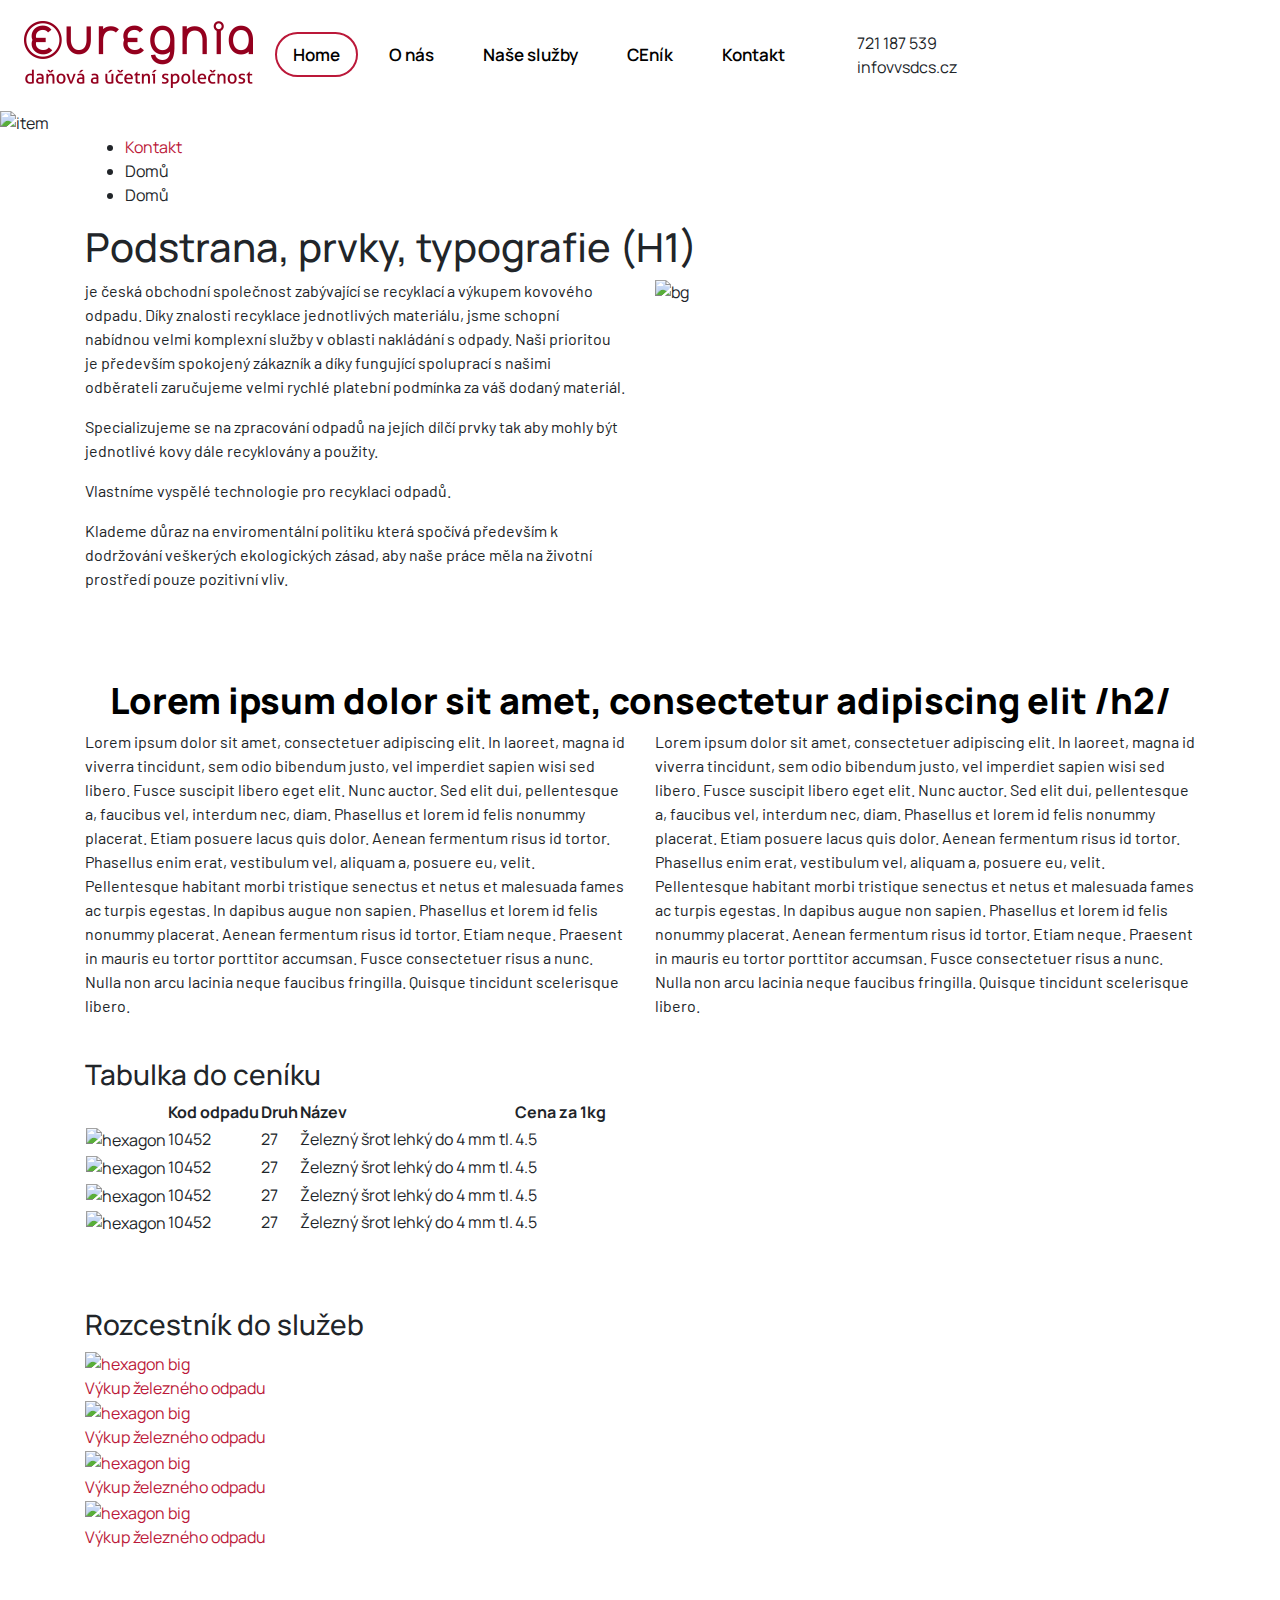
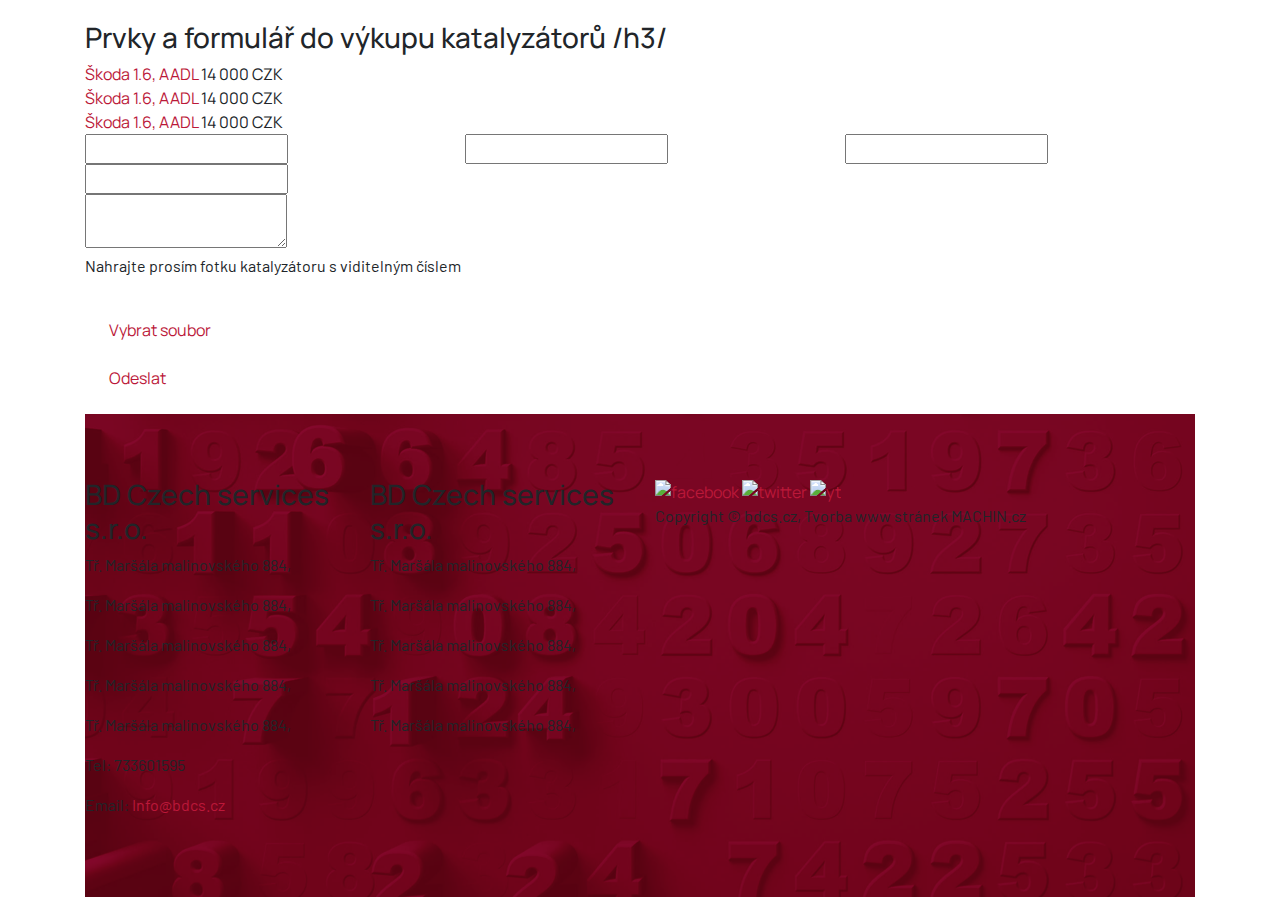
==== contact.html @ 98da50e6 "first commit" ====
<!DOCTYPE html>
<html lang="cs">

<head>
	<title>HARSA</title>
	<!-- Meta -->
	<meta charset="utf-8">
	<meta name="viewport" content="width=device-width, initial-scale=1">
	<meta name="Keywords" content="Tvorba www stránek, machin">
	<meta name="Description" content="Společnost zabývající se tvorbou webových stránek a aplikací">
	<meta name="Author" content="Machin.cz">
	<meta name="copyright" content="Machin.cz">
	<meta name="robots" content="index,follow">
	<meta name="googlebot" content="index,follow,snippet,archive">
	<meta name="category" content="Softwarové služby">
	<meta name="webmaster" content="All: machin@machin.cz">
	<!-- Style -->
	<link rel="stylesheet" href="https://maxcdn.bootstrapcdn.com/bootstrap/4.0.0/css/bootstrap.min.css" integrity="sha384-Gn5384xqQ1aoWXA+058RXPxPg6fy4IWvTNh0E263XmFcJlSAwiGgFAW/dAiS6JXm" crossorigin="anonymous">
	<link rel="stylesheet" type="text/css" href="style/style.css">
	<!-- Owl Carousel -->
	<link rel="stylesheet" type="text/css" href="owlcarousel/dist/assets/owl.carousel.css">
	<link rel="stylesheet" type="text/css" href="owlcarousel/dist/assets/owl.theme.default.min.css"> </head>

<body>
	<header>
		<nav class="navbar navbar-expand-xl navbar-light bg-light">
		  <a class="navbar-brand" href="#">
				<img src="icons/logo.svg" alt="logo">
			</a>
		  <button class="navbar-toggler first-button" type="button" data-toggle="collapse" data-target="#navbarNav" aria-controls="navbarNav" aria-expanded="false" aria-label="Toggle navigation">
		    <div class="animated-icon1"><span></span><span></span><span></span></div>
		  </button>
		  <div class="collapse navbar-collapse" id="navbarNav">
		    <ul class="navbar-nav">
		      <li class="nav-item active">
		        <a class="nav-link" href="#">Home</a>
		      </li>
		      <li class="nav-item">
		        <a class="nav-link" href="#">O nás</a>
		      </li>
		      <li class="nav-item">
		        <a class="nav-link" href="#">Naše služby</a>
		      </li>
					<li class="nav-item">
		        <a class="nav-link" href="#">CEník</a>
		      </li>
					<li class="nav-item">
		        <a class="nav-link" href="#">Kontakt</a>
		      </li>
		    </ul>
				<div class="header__right">
					<div class="header__right--item phone">
						721 187 539
					</div>
					<div class="header__right--item mail">
						infovvsdcs.cz
					</div>

				</div>
		  </div>
			</div>
		</nav>
	</header>
	<div class="sub-banner">
		<img src="images/sub.png" alt="item"/>
	</div>
	<div class="breadcrumb-c">
		<div class="container">
			<div class="breadcrumb-content">
				 <ul>
					<li>
						<a href="">Kontakt</a>
					</li>
					 <li>Domů</li>
					 <li>Domů</li>
					 
				 </ul>
			</div>
		</div>
	</div>
	<div class="page">
		<div class="container">
			<div class="row">
				<div class="col-12">
					<h1>Podstrana, prvky, typografie (H1)</h1>
				</div>
				<div class="col-lg-6">
						<p>
							je česká obchodní společnost zabývající se recyklací a výkupem kovového odpadu. Díky znalosti recyklace jednotlivých materiálu, jsme schopní nabídnou velmi komplexní služby v oblasti nakládání s odpady.
							Naši prioritou je především spokojený zákazník a díky fungující spoluprací s našimi odběrateli zaručujeme velmi rychlé platební podmínka za váš dodaný materiál.
						</p>
						<p>
						Specializujeme se na zpracování odpadů na jejích dílčí prvky tak aby mohly být jednotlivé kovy dále recyklovány a použity.
						</p>
						<p>
							Vlastníme vyspělé technologie pro recyklaci odpadů.
						</p>
						<p>
						Klademe důraz na enviromentální politiku která spočívá především k dodržování veškerých ekologických zásad, aby naše práce měla na životní prostředí pouze pozitivní vliv.</p>
				</div>
				<div class="col-lg-6">
					<img src="images/bg.png" alt="bg" />
				</div>
			</div>
			<br>
			<br>
			<br>
			<h2>
				Lorem ipsum dolor sit amet, consectetur adipiscing elit /h2/
			</h2>
			<div class="row">
				<div class="col-lg-6">
					<p>Lorem ipsum dolor sit amet, consectetuer adipiscing elit. In laoreet, magna id viverra tincidunt, sem odio bibendum justo, vel imperdiet sapien wisi sed libero. Fusce suscipit libero eget elit. Nunc auctor. Sed elit dui, pellentesque a, faucibus vel, interdum nec, diam. Phasellus et lorem id felis nonummy placerat. Etiam posuere lacus quis dolor. Aenean fermentum risus id tortor. Phasellus enim erat, vestibulum vel, aliquam a, posuere eu, velit. Pellentesque habitant morbi tristique senectus et netus et malesuada fames ac turpis egestas. In dapibus augue non sapien. Phasellus et lorem id felis nonummy placerat. Aenean fermentum risus id tortor. Etiam neque. Praesent in mauris eu tortor porttitor accumsan. Fusce consectetuer risus a nunc. Nulla non arcu lacinia neque faucibus fringilla. Quisque tincidunt scelerisque libero. </p>
				</div>
				<div class="col-lg-6">
					<p>Lorem ipsum dolor sit amet, consectetuer adipiscing elit. In laoreet, magna id viverra tincidunt, sem odio bibendum justo, vel imperdiet sapien wisi sed libero. Fusce suscipit libero eget elit. Nunc auctor. Sed elit dui, pellentesque a, faucibus vel, interdum nec, diam. Phasellus et lorem id felis nonummy placerat. Etiam posuere lacus quis dolor. Aenean fermentum risus id tortor. Phasellus enim erat, vestibulum vel, aliquam a, posuere eu, velit. Pellentesque habitant morbi tristique senectus et netus et malesuada fames ac turpis egestas. In dapibus augue non sapien. Phasellus et lorem id felis nonummy placerat. Aenean fermentum risus id tortor. Etiam neque. Praesent in mauris eu tortor porttitor accumsan. Fusce consectetuer risus a nunc. Nulla non arcu lacinia neque faucibus fringilla. Quisque tincidunt scelerisque libero. </p>
				</div>
			</div>
			<br>
			<h3>
				Tabulka do ceníku
			</h3>
			<div class="table-responsive">
				<table>
					<thead>
						<tr>
							<th></th>
							<th>Kod odpadu</th>
							<th>Druh</th>
							<th>Název</th>
							<th>Cena za 1kg</th>
						</tr>
					</thead>
					<tbody>
						<tr>
							<td class="mw-50">
								<img src="images/hexagon.png" alt="hexagon" />
							</td>
							<td>
								10452
							</td>
							<td>
								27
							</td>
							<td>
								Železný šrot lehký do 4 mm tl.
							</td>
							<td>
								4.5
							</td>
						</tr>
						<tr>
							<td class="mw-50">
								<img src="images/hexagon.png" alt="hexagon" />
							</td>
							<td>
								10452
							</td>
							<td>
								27
							</td>
							<td>
								Železný šrot lehký do 4 mm tl.
							</td>
							<td>
								4.5
							</td>
						</tr>
						<tr>
							<td class="mw-50">
								<img src="images/hexagon.png" alt="hexagon" />
							</td>
							<td>
								10452
							</td>
							<td>
								27
							</td>
							<td>
								Železný šrot lehký do 4 mm tl.
							</td>
							<td>
								4.5
							</td>
						</tr>
						<tr>
							<td class="mw-50">
								<img src="images/hexagon.png" alt="hexagon" />
							</td>
							<td>
								10452
							</td>
							<td>
								27
							</td>
							<td>
								Železný šrot lehký do 4 mm tl.
							</td>
							<td>
								4.5
							</td>
						</tr>
					</tbody>
				</table>
			</div>
			<br>
			<br>
			<br>
			<h3>Rozcestník do služeb</h3>
			<div class="service-grid">
				<a href="" class="service-item">
					<div class="service-item-image">
						<img src="images/hexagon-big.png" alt="hexagon big"/>
					</div>
					<div class="service-item-text">
						Výkup železného odpadu
					</div>
				</a>
				<a href="" class="service-item">
					<div class="service-item-image">
						<img src="images/hexagon-big.png" alt="hexagon big"/>
					</div>
					<div class="service-item-text">
						Výkup železného odpadu
					</div>
				</a>
				<a href="" class="service-item">
					<div class="service-item-image">
						<img src="images/hexagon-big.png" alt="hexagon big"/>
					</div>
					<div class="service-item-text">
						Výkup železného odpadu
					</div>
				</a>
				<a href="" class="service-item">
					<div class="service-item-image">
						<img src="images/hexagon-big.png" alt="hexagon big"/>
					</div>
					<div class="service-item-text">
						Výkup železného odpadu
					</div>
				</a>

			</div>
			<br>
			<br>
			<br>
			<h3>
				Prvky a formulář do výkupu katalyzátorů /h3/
			</h3>
			<div class="divide-wrap">
				<div class="divide-item">
					<a href="" class="btn-green" title="btn">Škoda 1.6, AADL</a>
					<span>14 000 CZK</span>
				</div>
				<div class="divide-item">
					<a href="" class="btn-green" title="btn">Škoda 1.6, AADL</a>
					<span>14 000 CZK</span>
				</div>
				<div class="divide-item">
					<a href="" class="btn-green" title="btn">Škoda 1.6, AADL</a>
					<span>14 000 CZK</span>
				</div>
			</div>
			<div class="contact-form">
				<div class="contact-form-in">
					<form>
						<div class="row">
							<div class="col-lg-4">
								<div class="input-form-div">
									<input type="text" name="name" class="input-form"/>
								</div>
								
							</div>
							<div class="col-lg-4">
								<div class="input-form-div">
									<input type="text" name="name" class="input-form"/>
								</div>
								
							</div>
							<div class="col-lg-4">
								<div class="input-form-div">
									<input type="text" name="name" class="input-form"/>
								</div>
							</div>
							<div class="col-12">
								<div class="input-form-div">
									<input type="text" name="name" class="input-form"/>
								</div>
							</div>
							<div class="col-12">
								<div class="input-form-div">
									<textarea class="input-form"></textarea>
								</div>
							</div>
							<div class="col-12">
								<p>Nahrajte prosím fotku katalyzátoru s viditelným číslem</p>
							</div>
							<div class="col-12">
								<div class="contact-form-bottom">

									<div class="m-4">
										<a href="" class="btn-black ">Vybrat soubor</a>
									</div>
									<div class="m-4">
										<a href="" class="btn-pretty-fill fit-none">Odeslat</a>
									</div>
									
								</div>
								
							</div>
						</form>
						
					</div>
				</div>
			</div>
		</div>
	</div>
	<footer>
		<div class="container">
			<div class="footer-content">
				<div class="row">
					<div class="col-lg-3">
						<div class="footer-section">
							<h3>BD Czech services s.r.o.</h3>
							<p>Tř. Maršála malinovského 884,</p>
							<p>Tř. Maršála malinovského 884,</p>
							<p>Tř. Maršála malinovského 884,</p>
							<p>Tř. Maršála malinovského 884,</p>
							<p>Tř. Maršála malinovského 884,</p>
							<div class="big-contact">
								<p>Tel: 733601595</p>
								<p>Email: <a href="">Info@bdcs.cz</a></p>
							</div>
						</div>
					</div>
					<div class="col-lg-3">
						<div class="footer-section">
							<h3>BD Czech services s.r.o.</h3>
							<p>Tř. Maršála malinovského 884,</p>
							<p>Tř. Maršála malinovského 884,</p>
							<p>Tř. Maršála malinovského 884,</p>
							<p>Tř. Maršála malinovského 884,</p>
							<p>Tř. Maršála malinovského 884,</p>
						</div>
					</div>
					<div class="col-lg-6">
						<div class="r-map">
							<div class="social-wrap">
								<a href="" title="facebook">
									<img src="icons/fb.svg" alt="facebook">
								</a>
								<a href="" title="twitter">
									<img src="icons/twitter.svg" alt="twitter">
								</a>
								<a href="" title="facebook">
									<img src="icons/yt.svg" alt="yt">
								</a>
							</div>
							<p>Copyright © bdcs.cz, Tvorba www stránek MACHIN.cz</p>
						</div>
					</div>
				</div>
			</div>
		</div>
	</footer>

</body>
<script src="https://code.jquery.com/jquery-3.2.1.slim.min.js" integrity="sha384-KJ3o2DKtIkvYIK3UENzmM7KCkRr/rE9/Qpg6aAZGJwFDMVNA/GpGFF93hXpG5KkN" crossorigin="anonymous"></script>
<script src="https://cdnjs.cloudflare.com/ajax/libs/popper.js/1.12.9/umd/popper.min.js" integrity="sha384-ApNbgh9B+Y1QKtv3Rn7W3mgPxhU9K/ScQsAP7hUibX39j7fakFPskvXusvfa0b4Q" crossorigin="anonymous"></script>
<script src="https://maxcdn.bootstrapcdn.com/bootstrap/4.0.0/js/bootstrap.min.js" integrity="sha384-JZR6Spejh4U02d8jOt6vLEHfe/JQGiRRSQQxSfFWpi1MquVdAyjUar5+76PVCmYl" crossorigin="anonymous"></script>
<script type="text/javascript" src="owlcarousel/dist/owl.carousel.js"></script>
<script src="js/script.js" type="text/javascript">

</script>
</html>
---- style/style.css ----
/*

	Date: 25.12.2020
	Author: Jakub Štellner

*/

/* Import */
@import url('https://fonts.googleapis.com/css2?family=Manrope:wght@200;300;400;500;600;700;800&display=swap');
@import url('https://fonts.googleapis.com/css2?family=Barlow:ital,wght@0,100;0,200;0,300;0,400;0,500;0,600;0,700;0,800;0,900;1,100;1,200;1,300;1,400;1,500;1,600;1,700;1,800;1,900&display=swap');
:root {
	--defaultColor: #bb1839;
}

/* GLOBAL */
body {
	font-family: 'Manrope', sans-serif;
	counter-reset: section;
}
p {
	font-family: 'Barlow', sans-serif;
}
/* HEADER */
@media (min-width: 1300px) {
	.container {
	    max-width: 1200px;
	}
}
@media (min-width: 1400px) {
	.container {
	    max-width: 1300px;
	}
}
@media (min-width: 1700px) {
	.container {
	    max-width: 1400px;
	}
}
img {
	max-width: 100%;
}
a, a:hover {
	color: var(--defaultColor);
}
.animated-icon1 {
	width: 30px;
	height: 20px;
	position: relative;
	margin: 0px;
	-webkit-transform: rotate(0deg);
	-moz-transform: rotate(0deg);
	-o-transform: rotate(0deg);
	transform: rotate(0deg);
	-webkit-transition: .5s ease-in-out;
	-moz-transition: .5s ease-in-out;
	-o-transition: .5s ease-in-out;
	transition: .5s ease-in-out;
	cursor: pointer;
}

.animated-icon1 span {
	display: block;
	position: absolute;
	height: 3px;
	width: 100%;
	border-radius: 9px;
	opacity: 1;
	left: 0;
	-webkit-transform: rotate(0deg);
	-moz-transform: rotate(0deg);
	-o-transform: rotate(0deg);
	transform: rotate(0deg);
	-webkit-transition: .25s ease-in-out;
	-moz-transition: .25s ease-in-out;
	-o-transition: .25s ease-in-out;
	transition: .25s ease-in-out;
}

.animated-icon1 span {
	background: #232323;
}
.navbar-toggler {
	border: none;
	outline: none!important;
}


.animated-icon1 span:nth-child(1) {
	top: 0px;
}

.animated-icon1 span:nth-child(2) {
	top: 10px;
}

.animated-icon1 span:nth-child(3) {
	top: 20px;
}

.animated-icon1.open span:nth-child(1) {
	top: 11px;
	-webkit-transform: rotate(135deg);
	-moz-transform: rotate(135deg);
	-o-transform: rotate(135deg);
	transform: rotate(135deg);
}

.animated-icon1.open span:nth-child(2) {
	opacity: 0;
	left: -60px;
}

.animated-icon1.open span:nth-child(3) {
	top: 11px;
	-webkit-transform: rotate(-135deg);
	-moz-transform: rotate(-135deg);
	-o-transform: rotate(-135deg);
	transform: rotate(-135deg);
}


header {
	padding: 1rem 1.5rem;
}
.bg-light {
	background: white!important;
	padding: 0;
}
header .nav-link {
	font-size: 17px;
	font-weight: 600;
	color: black!important;
	border: 2px solid white;
	border-radius: 50px;
	padding: 0.5rem 1rem!important;
}
header .nav-item.active .nav-link, header .nav-link:hover  {
	border-color: var(--defaultColor);
}
header .nav-item {
	padding: 0.4rem;
}
.header__right {
	margin-left: 3rem;
}
.language-picker {
	display: flex;
	flex-wrap: wrap;
	list-style: none;
	padding: 0;
	margin: 0;
}
.language-picker li a {
	color: black;
	font-size: 14px;
	width: 35px;
	height: 35px;
	display: flex;
	justify-content: center;
	align-items: center;
	border-radius: 50px;
	font-weight: bold;
	border: 2px solid #cccccc;
	margin: 5px;
}

.language-picker li.active a {
	color: var(--defaultColor);
	border-color: var(--defaultColor);
}
.language-picker li a:hover {
	color: var(--defaultColor);
	border-color: var(--defaultColor);
	text-decoration: none;
}

/* SERVICES */

.hp-banner {
	padding-bottom: 1rem;
}
.services {
	padding: 4rem 0;
}
h2 {
	text-align: center;
	color: black;
	font-weight: 900;
	font-size: 36px;
}
.services-grid {
	padding-top: 3.5rem;
	margin: 0 auto;
    display: grid;
    grid-template-columns: repeat(auto-fill, minmax(275px, 2fr));
    grid-auto-rows: auto;
    column-gap: 2rem;
    row-gap: 4rem;
}

.services-item {
	background: #f6f7f9;
	display: block;
	padding: 2rem 2.5rem;

}
.services-item-heading {
	padding: 1.5rem 0;
	color: black;
	font-weight: bold;
	font-size: 24px;
}
.services-item-content {
	background-image: url(../icons/long-arrow.svg);
	background-repeat: no-repeat;
	background-position: bottom right;
	padding-bottom: 2.5rem;
}
.services-item-text p {
	color: #979797;
	font-size: 17px;
}
.services-item:hover {
	text-decoration: none;
}

/* Pilars */

.pilars {
	padding: 2rem 0;
}
.pilars-row {
	display: flex;
	padding-top: 3.5rem;
}
.pilars-left {
	padding: 3rem 3rem;
	background: #f6f7f9;
	width: 100%;

}
.pilars-right {
	display: flex;
	background: url(../images/pilars.png) center;
	background-repeat: no-repeat;
	background-size: cover;
	width: 100%;
	min-height: 300px;
	
}

.pilars-left ul {
	max-width: 400px;
	padding: 0;
	margin: 0;
	list-style: none;
	
}

.pilars-left ul li {
	padding-left: 80px;
	position: relative;
	padding-bottom: 2rem;
}


.pilars-left ul li::after {
	counter-increment: section;
	content: counter(section);
	width: 50px;
	height: 50px;
	background: var(--defaultColor);
	color: white;
	font-weight: bold;
	font-size: 22px;
	display: flex;
	justify-content: center;
	align-items: center;
	border-radius: 50px;
	position: absolute;
	left: 0;
	top: 0;
}
.pilars-left ul li::before {
	content: "";

}
.pilars h3 {
	font-size: 26px;
}

@media (min-width: 991px) { 
	.pilars-left, .pilars-right {
		width: 50%;
	}
	.pilars ul {
		margin-left: auto;
	}
}

@media (max-width: 991px) { 
	.pilars-row {
		flex-direction: column;
	}
}
.clients {
	padding: 4rem 0;
}
.clients-item {
	max-width: 305px;
	width: 100%;
	min-height: 290px;
	background: white;
	display: flex;
	justify-content: center;
	align-items: center;
	-webkit-box-shadow: 0px 0px 17px 4px rgba(0,0,0,0.04);
	-moz-box-shadow: 0px 0px 17px 4px rgba(0,0,0,0.04);
	box-shadow: 0px 0px 17px 4px rgba(0,0,0,0.04);
	margin: 1rem;
}
.clients-row {
	padding: 3rem 0;
	display: flex;
	justify-content: center;
	align-items: center;
	flex-wrap: wrap;
}
.clients-item img {
	filter: grayscale(1);
}
.news {
	padding: 5rem 0;
	background: #f6f7f9;
}
.news-content {
	padding: 3rem 0;
	display: flex;
}
.news-item-heading {
	font-size: 22px;
	padding-top: 1.5rem;
	padding-bottom: 1rem;
	font-weight: bold;
	color: black;
	display: block;
}
.news-item-text p {
	color: #979797;
	font-size: 16px;
}
.news-item-text p::after {
	content: url(../icons/small-arrow.svg);
	margin-left: 3px;
}
.news-item-date {
	font-size: 12px;
	color: black;
	font-weight: bold;
	padding-left: 25px;
	background: url(../icons/date.svg);
	background-repeat: no-repeat;

}
.news-ar {
	width: 45px;
	height: 45px;
	border-radius: 50px;
}
.news-content-left {
	width: 70%;
}
.news-content-right {
	width: 30%;
	display: flex;
	align-items: center;
	justify-content: center;
}
.news-ar {
	width: 45px;
	height: 45px;
	background: var(--defaultColor);
	display: flex;
	justify-content: center;
	align-items: center;
	margin: 5px;
}
.news-ar.left {
	background: #f4f4f4;
}
.reference {
	padding: 5rem 0;
}
.reference-card {
	display: flex;
	align-items: center;
	justify-content: center;
	-webkit-box-shadow: 0px 0px 30px 1px rgba(0,0,0,0.05);
	-moz-box-shadow: 0px 0px 30px 1px rgba(0,0,0,0.05);
	box-shadow: 0px 0px 30px 1px rgba(0,0,0,0.05);
	max-width: 142px;
	height: 142px;
	margin: 50px 0px;
	background: white;
	padding: 2rem;
}
.reference-card img {
	filter: grayscale(1)
}
.reference-card:hover img {
	filter: grayscale(0);
}
@media (max-width: 768px) { 
	.news-content {
		flex-direction: column;
	}
	.news-content-right {
		order: 1;
		padding-bottom: 2rem;
	}
	.news-content-left {
		order: 2;
	}
	.news-content-left,.news-content-right {
		width: 100%;
	}
	.news {
		padding: 2rem 0;
	}
	.news-content {
		padding: 1.5rem 0;
	}
} 

/* Footer */
.footer-content {
	background: url(../images/footer.png) #70041a;
	padding: 4rem 0;
}
.footer-copyright {
	background: white;
	padding: 2rem 0;
	text-align: center;
}
.footer-copyright p {
	margin: 0;
}
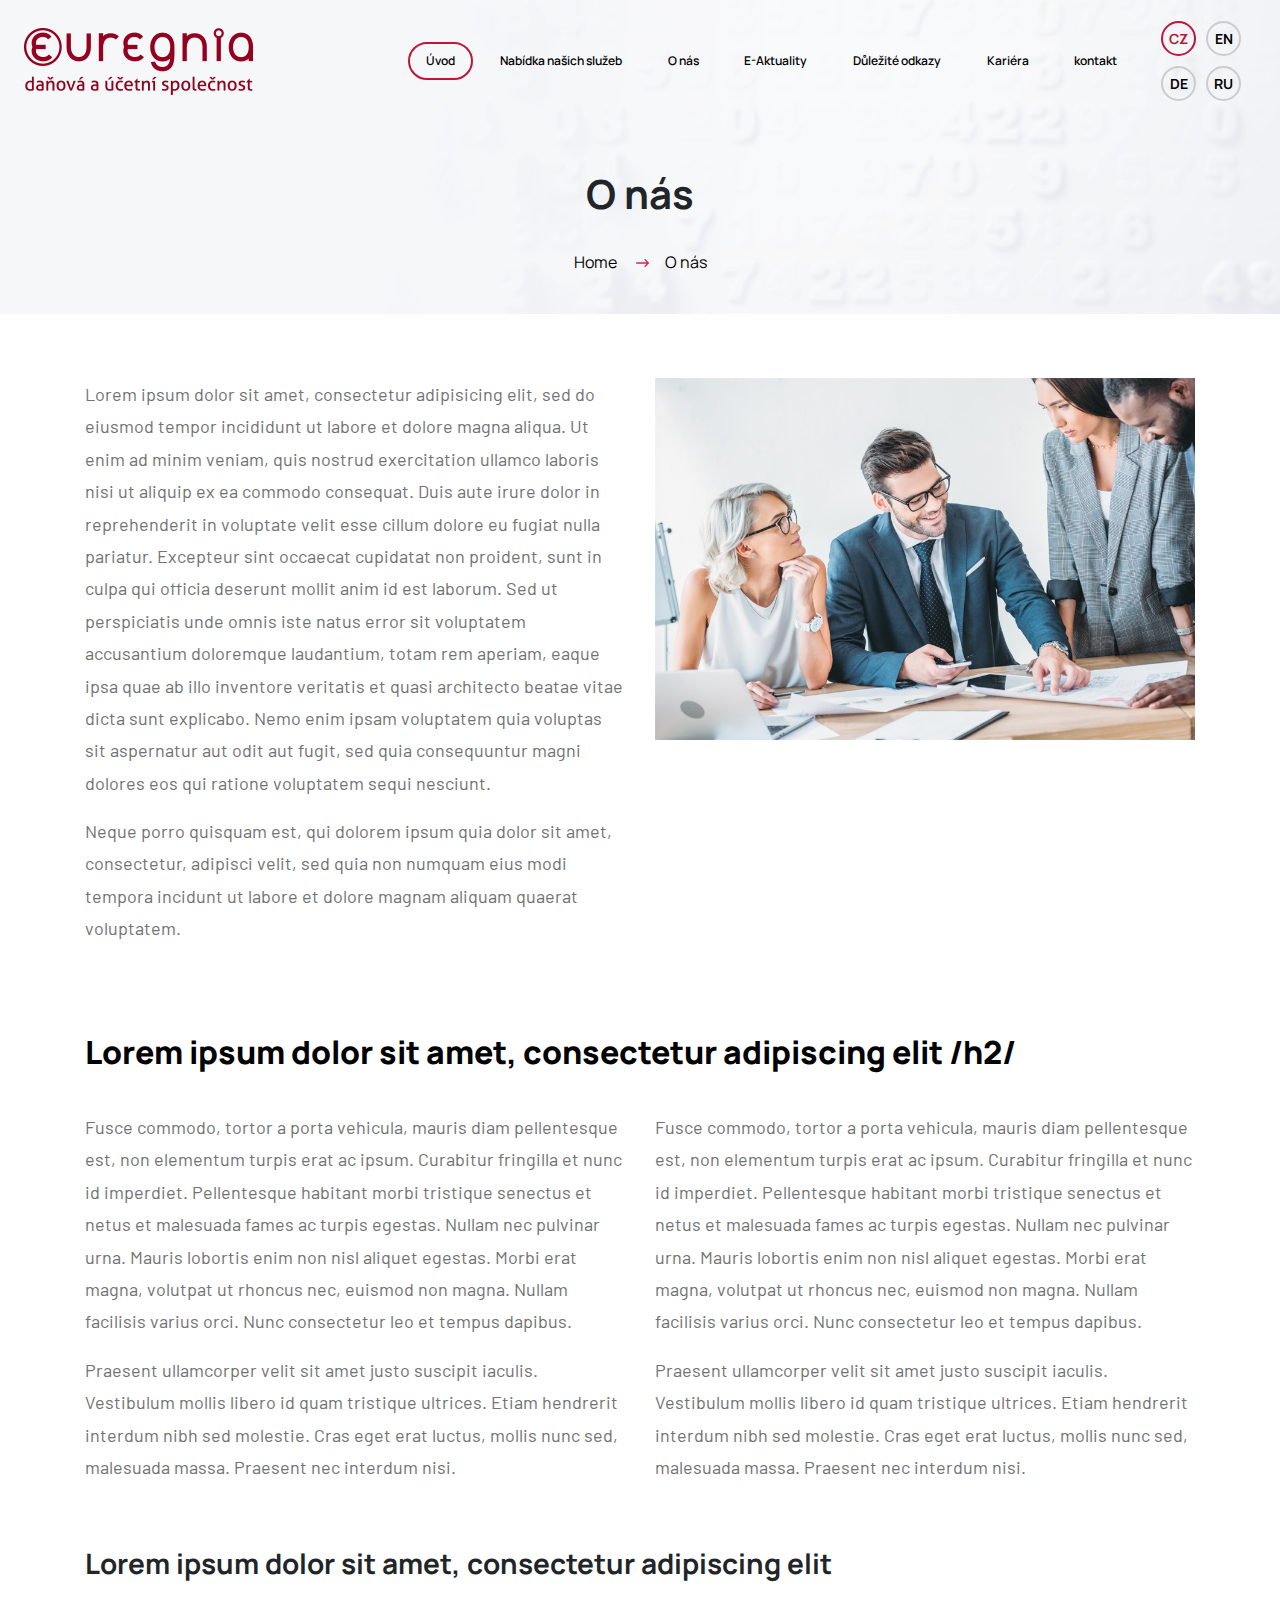
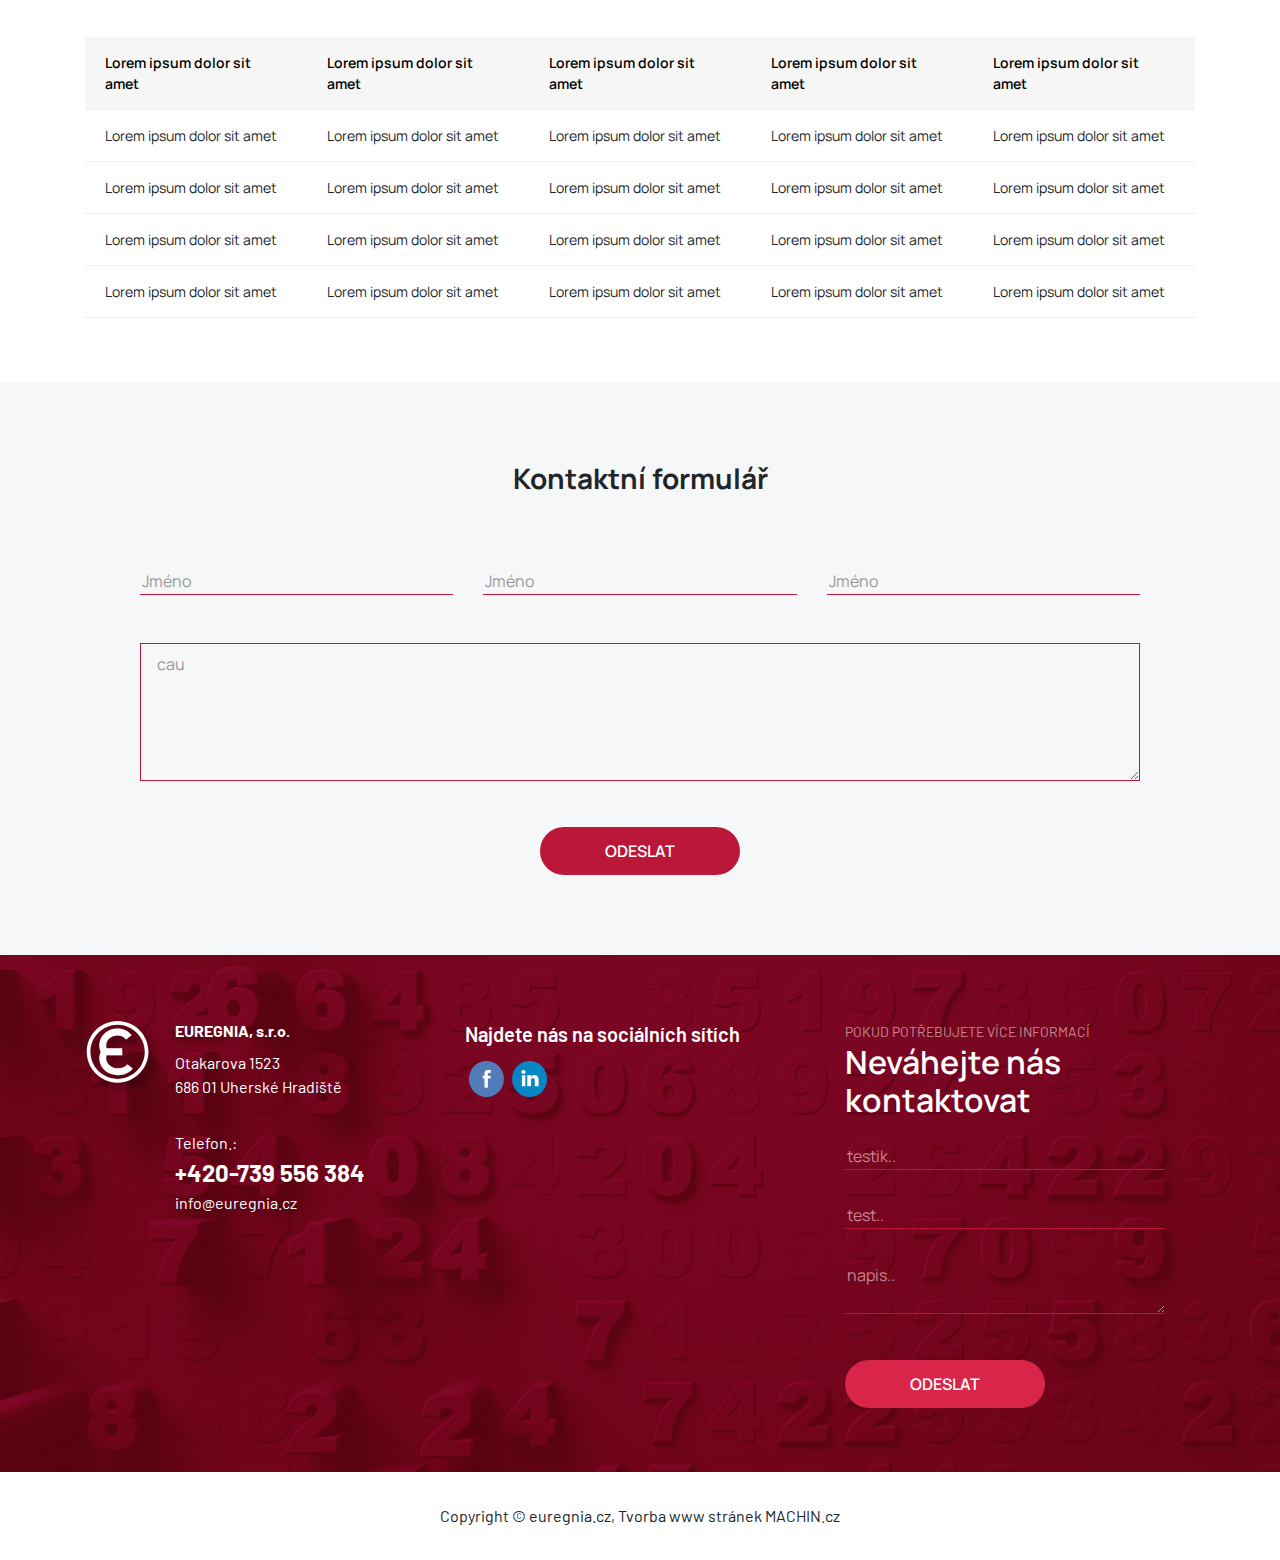
==== commit 4cb02cfc: "Feat/Contact" ====
--- a/contact.html
+++ b/contact.html
@@ -22,346 +22,257 @@
 	<link rel="stylesheet" type="text/css" href="owlcarousel/dist/assets/owl.theme.default.min.css"> </head>
 
 <body>
-	<header>
-		<nav class="navbar navbar-expand-xl navbar-light bg-light">
-		  <a class="navbar-brand" href="#">
-				<img src="icons/logo.svg" alt="logo">
-			</a>
-		  <button class="navbar-toggler first-button" type="button" data-toggle="collapse" data-target="#navbarNav" aria-controls="navbarNav" aria-expanded="false" aria-label="Toggle navigation">
-		    <div class="animated-icon1"><span></span><span></span><span></span></div>
-		  </button>
-		  <div class="collapse navbar-collapse" id="navbarNav">
-		    <ul class="navbar-nav">
-		      <li class="nav-item active">
-		        <a class="nav-link" href="#">Home</a>
-		      </li>
-		      <li class="nav-item">
-		        <a class="nav-link" href="#">O nás</a>
-		      </li>
-		      <li class="nav-item">
-		        <a class="nav-link" href="#">Naše služby</a>
-		      </li>
-					<li class="nav-item">
-		        <a class="nav-link" href="#">CEník</a>
-		      </li>
-					<li class="nav-item">
-		        <a class="nav-link" href="#">Kontakt</a>
-		      </li>
-		    </ul>
-				<div class="header__right">
-					<div class="header__right--item phone">
-						721 187 539
-					</div>
-					<div class="header__right--item mail">
-						infovvsdcs.cz
-					</div>
-
-				</div>
-		  </div>
-			</div>
-		</nav>
-	</header>
-	<div class="sub-banner">
-		<img src="images/sub.png" alt="item"/>
-	</div>
-	<div class="breadcrumb-c">
-		<div class="container">
-			<div class="breadcrumb-content">
-				 <ul>
-					<li>
-						<a href="">Kontakt</a>
-					</li>
-					 <li>Domů</li>
-					 <li>Domů</li>
-					 
-				 </ul>
+	<div class="sub-header">
+		<header>
+			<nav class="navbar navbar-expand-xl navbar-light bg-light">
+				  <a class="navbar-brand" href="#">
+					<img src="icons/logo.svg" alt="logo">
+				</a>
+				<button class="navbar-toggler first-button" type="button" data-toggle="collapse" data-target="#navbarNav" aria-controls="navbarNav" aria-expanded="false" aria-label="Toggle navigation">
+					<div class="animated-icon1"><span></span><span></span><span></span></div>
+				</button>
+				<div class="collapse navbar-collapse" id="navbarNav">
+					<ul class="navbar-nav ml-auto">
+						<li class="nav-item active">
+							<a class="nav-link" href="#">Úvod</a>
+						</li>
+						<li class="nav-item">
+							<a class="nav-link" href="#">Nabídka našich služeb</a>
+						</li>
+						<li class="nav-item">
+							<a class="nav-link" href="#">O nás</a>
+						</li>
+						<li class="nav-item">
+							<a class="nav-link" href="#">E-Aktuality</a>
+						</li>
+						<li class="nav-item">
+							<a class="nav-link" href="#">Důležité odkazy</a>
+						</li>
+						<li class="nav-item">
+							<a class="nav-link" href="#">Kariéra</a>
+						</li>
+						<li class="nav-item">
+							<a class="nav-link" href="#">kontakt</a>
+						</li>
+					</ul>
+					<div class="header__right">
+						<ul class="language-picker">
+							<li class="active">
+								<a href="">
+									CZ
+								</a>
+							</li>
+							<li>
+								<a href="">
+									EN
+								</a>
+							</li>
+							<li>
+								<a href="">
+									DE
+								</a>
+							</li>
+							<li>
+								<a href="">
+									RU
+								</a>
+							</li>
+						</ul>
+					</div>
+				</div>
+			</nav>
+		</header>
+		<div class="sub-text">
+			<div class="container">
+				<h1>O nás</h1>
+				<div class="bread">
+					<ul>
+						<li>
+							<a href="">
+								Home
+							</a>
+						</li>
+						<li>
+							O nás
+						</li>
+					</ul>
+				</div>
 			</div>
 		</div>
 	</div>
 	<div class="page">
 		<div class="container">
 			<div class="row">
-				<div class="col-12">
-					<h1>Podstrana, prvky, typografie (H1)</h1>
-				</div>
-				<div class="col-lg-6">
-						<p>
-							je česká obchodní společnost zabývající se recyklací a výkupem kovového odpadu. Díky znalosti recyklace jednotlivých materiálu, jsme schopní nabídnou velmi komplexní služby v oblasti nakládání s odpady.
-							Naši prioritou je především spokojený zákazník a díky fungující spoluprací s našimi odběrateli zaručujeme velmi rychlé platební podmínka za váš dodaný materiál.
+				<div class="col-lg-6">
+					<p>Lorem ipsum dolor sit amet, consectetur adipisicing elit, sed do eiusmod tempor incididunt ut labore et dolore magna aliqua. Ut enim ad minim veniam, quis nostrud exercitation ullamco laboris nisi ut aliquip ex ea commodo consequat. Duis aute irure dolor in reprehenderit in voluptate velit esse cillum dolore eu fugiat nulla pariatur. Excepteur sint occaecat cupidatat non proident, sunt in culpa qui officia deserunt mollit anim id est laborum. 
+						Sed ut perspiciatis unde omnis iste natus error sit voluptatem accusantium doloremque laudantium, totam rem aperiam, eaque ipsa quae ab illo inventore veritatis et quasi architecto beatae vitae dicta sunt explicabo. 
+						
+						Nemo enim ipsam voluptatem quia voluptas sit aspernatur aut odit aut fugit, sed quia consequuntur magni dolores eos qui ratione voluptatem sequi nesciunt. 
 						</p>
 						<p>
-						Specializujeme se na zpracování odpadů na jejích dílčí prvky tak aby mohly být jednotlivé kovy dále recyklovány a použity.
-						</p>
-						<p>
-							Vlastníme vyspělé technologie pro recyklaci odpadů.
-						</p>
-						<p>
-						Klademe důraz na enviromentální politiku která spočívá především k dodržování veškerých ekologických zásad, aby naše práce měla na životní prostředí pouze pozitivní vliv.</p>
-				</div>
-				<div class="col-lg-6">
-					<img src="images/bg.png" alt="bg" />
-				</div>
-			</div>
-			<br>
-			<br>
-			<br>
-			<h2>
-				Lorem ipsum dolor sit amet, consectetur adipiscing elit /h2/
-			</h2>
+						Neque porro quisquam est, qui dolorem ipsum quia dolor sit amet, consectetur, adipisci velit, sed quia non numquam eius modi tempora incidunt ut labore et dolore magnam aliquam quaerat voluptatem.</p>
+				</div>
+				<div class="col-lg-6">
+					<img src="images/pilars.png" alt="Pilars" />
+				</div>
+			</div>
+			<br>
+			<br>
+			<br>
+			<h2>Lorem ipsum dolor sit amet, consectetur adipiscing elit /h2/</h2>
+			<br>
 			<div class="row">
 				<div class="col-lg-6">
-					<p>Lorem ipsum dolor sit amet, consectetuer adipiscing elit. In laoreet, magna id viverra tincidunt, sem odio bibendum justo, vel imperdiet sapien wisi sed libero. Fusce suscipit libero eget elit. Nunc auctor. Sed elit dui, pellentesque a, faucibus vel, interdum nec, diam. Phasellus et lorem id felis nonummy placerat. Etiam posuere lacus quis dolor. Aenean fermentum risus id tortor. Phasellus enim erat, vestibulum vel, aliquam a, posuere eu, velit. Pellentesque habitant morbi tristique senectus et netus et malesuada fames ac turpis egestas. In dapibus augue non sapien. Phasellus et lorem id felis nonummy placerat. Aenean fermentum risus id tortor. Etiam neque. Praesent in mauris eu tortor porttitor accumsan. Fusce consectetuer risus a nunc. Nulla non arcu lacinia neque faucibus fringilla. Quisque tincidunt scelerisque libero. </p>
-				</div>
-				<div class="col-lg-6">
-					<p>Lorem ipsum dolor sit amet, consectetuer adipiscing elit. In laoreet, magna id viverra tincidunt, sem odio bibendum justo, vel imperdiet sapien wisi sed libero. Fusce suscipit libero eget elit. Nunc auctor. Sed elit dui, pellentesque a, faucibus vel, interdum nec, diam. Phasellus et lorem id felis nonummy placerat. Etiam posuere lacus quis dolor. Aenean fermentum risus id tortor. Phasellus enim erat, vestibulum vel, aliquam a, posuere eu, velit. Pellentesque habitant morbi tristique senectus et netus et malesuada fames ac turpis egestas. In dapibus augue non sapien. Phasellus et lorem id felis nonummy placerat. Aenean fermentum risus id tortor. Etiam neque. Praesent in mauris eu tortor porttitor accumsan. Fusce consectetuer risus a nunc. Nulla non arcu lacinia neque faucibus fringilla. Quisque tincidunt scelerisque libero. </p>
-				</div>
-			</div>
-			<br>
-			<h3>
-				Tabulka do ceníku
-			</h3>
-			<div class="table-responsive">
+					<p>Fusce commodo, tortor a porta vehicula, mauris diam pellentesque est, non elementum turpis erat ac ipsum. Curabitur fringilla et nunc id imperdiet. Pellentesque habitant morbi tristique senectus et netus et malesuada fames ac turpis egestas. Nullam nec pulvinar urna. Mauris lobortis enim non nisl aliquet egestas. Morbi erat magna, volutpat ut rhoncus nec, euismod non magna. Nullam facilisis varius orci. Nunc consectetur leo et tempus dapibus. 
+						</p><p>
+						Praesent ullamcorper velit sit amet justo suscipit iaculis. Vestibulum mollis libero id quam tristique ultrices. Etiam hendrerit interdum nibh sed molestie. Cras eget erat luctus, mollis nunc sed, malesuada massa. Praesent nec interdum nisi.</p>
+				</div>
+				<div class="col-lg-6">
+					<p>Fusce commodo, tortor a porta vehicula, mauris diam pellentesque est, non elementum turpis erat ac ipsum. Curabitur fringilla et nunc id imperdiet. Pellentesque habitant morbi tristique senectus et netus et malesuada fames ac turpis egestas. Nullam nec pulvinar urna. Mauris lobortis enim non nisl aliquet egestas. Morbi erat magna, volutpat ut rhoncus nec, euismod non magna. Nullam facilisis varius orci. Nunc consectetur leo et tempus dapibus. 
+					</p><p>
+					Praesent ullamcorper velit sit amet justo suscipit iaculis. Vestibulum mollis libero id quam tristique ultrices. Etiam hendrerit interdum nibh sed molestie. Cras eget erat luctus, mollis nunc sed, malesuada massa. Praesent nec interdum nisi.</p>
+				</div>
+			</div>
+			<br>
+			<br>
+			<h3>Lorem ipsum dolor sit amet, consectetur adipiscing elit</h3>
+			<br>
+			<br>
+			<div  class="table-responsive">
 				<table>
 					<thead>
 						<tr>
-							<th></th>
-							<th>Kod odpadu</th>
-							<th>Druh</th>
-							<th>Název</th>
-							<th>Cena za 1kg</th>
+							<td>Lorem ipsum dolor sit amet</td>
+							<td>Lorem ipsum dolor sit amet</td>
+							<td>Lorem ipsum dolor sit amet</td>
+							<td>Lorem ipsum dolor sit amet</td>
+							<td>Lorem ipsum dolor sit amet</td>
 						</tr>
 					</thead>
 					<tbody>
-						<tr>
-							<td class="mw-50">
-								<img src="images/hexagon.png" alt="hexagon" />
-							</td>
-							<td>
-								10452
-							</td>
-							<td>
-								27
-							</td>
-							<td>
-								Železný šrot lehký do 4 mm tl.
-							</td>
-							<td>
-								4.5
-							</td>
-						</tr>
-						<tr>
-							<td class="mw-50">
-								<img src="images/hexagon.png" alt="hexagon" />
-							</td>
-							<td>
-								10452
-							</td>
-							<td>
-								27
-							</td>
-							<td>
-								Železný šrot lehký do 4 mm tl.
-							</td>
-							<td>
-								4.5
-							</td>
-						</tr>
-						<tr>
-							<td class="mw-50">
-								<img src="images/hexagon.png" alt="hexagon" />
-							</td>
-							<td>
-								10452
-							</td>
-							<td>
-								27
-							</td>
-							<td>
-								Železný šrot lehký do 4 mm tl.
-							</td>
-							<td>
-								4.5
-							</td>
-						</tr>
-						<tr>
-							<td class="mw-50">
-								<img src="images/hexagon.png" alt="hexagon" />
-							</td>
-							<td>
-								10452
-							</td>
-							<td>
-								27
-							</td>
-							<td>
-								Železný šrot lehký do 4 mm tl.
-							</td>
-							<td>
-								4.5
-							</td>
-						</tr>
+							<tr>
+								<td>Lorem ipsum dolor sit amet</td>
+								<td>Lorem ipsum dolor sit amet</td>
+								<td>Lorem ipsum dolor sit amet</td>
+								<td>Lorem ipsum dolor sit amet</td>
+								<td>Lorem ipsum dolor sit amet</td>
+							</tr>
+							<tr>
+								<td>Lorem ipsum dolor sit amet</td>
+								<td>Lorem ipsum dolor sit amet</td>
+								<td>Lorem ipsum dolor sit amet</td>
+								<td>Lorem ipsum dolor sit amet</td>
+								<td>Lorem ipsum dolor sit amet</td>
+							</tr>
+							<tr>
+								<td>Lorem ipsum dolor sit amet</td>
+								<td>Lorem ipsum dolor sit amet</td>
+								<td>Lorem ipsum dolor sit amet</td>
+								<td>Lorem ipsum dolor sit amet</td>
+								<td>Lorem ipsum dolor sit amet</td>
+							</tr>
+							<tr>
+								<td>Lorem ipsum dolor sit amet</td>
+								<td>Lorem ipsum dolor sit amet</td>
+								<td>Lorem ipsum dolor sit amet</td>
+								<td>Lorem ipsum dolor sit amet</td>
+								<td>Lorem ipsum dolor sit amet</td>
+							</tr>
 					</tbody>
 				</table>
 			</div>
-			<br>
-			<br>
-			<br>
-			<h3>Rozcestník do služeb</h3>
-			<div class="service-grid">
-				<a href="" class="service-item">
-					<div class="service-item-image">
-						<img src="images/hexagon-big.png" alt="hexagon big"/>
-					</div>
-					<div class="service-item-text">
-						Výkup železného odpadu
-					</div>
-				</a>
-				<a href="" class="service-item">
-					<div class="service-item-image">
-						<img src="images/hexagon-big.png" alt="hexagon big"/>
-					</div>
-					<div class="service-item-text">
-						Výkup železného odpadu
-					</div>
-				</a>
-				<a href="" class="service-item">
-					<div class="service-item-image">
-						<img src="images/hexagon-big.png" alt="hexagon big"/>
-					</div>
-					<div class="service-item-text">
-						Výkup železného odpadu
-					</div>
-				</a>
-				<a href="" class="service-item">
-					<div class="service-item-image">
-						<img src="images/hexagon-big.png" alt="hexagon big"/>
-					</div>
-					<div class="service-item-text">
-						Výkup železného odpadu
-					</div>
-				</a>
-
-			</div>
-			<br>
-			<br>
-			<br>
-			<h3>
-				Prvky a formulář do výkupu katalyzátorů /h3/
-			</h3>
-			<div class="divide-wrap">
-				<div class="divide-item">
-					<a href="" class="btn-green" title="btn">Škoda 1.6, AADL</a>
-					<span>14 000 CZK</span>
-				</div>
-				<div class="divide-item">
-					<a href="" class="btn-green" title="btn">Škoda 1.6, AADL</a>
-					<span>14 000 CZK</span>
-				</div>
-				<div class="divide-item">
-					<a href="" class="btn-green" title="btn">Škoda 1.6, AADL</a>
-					<span>14 000 CZK</span>
-				</div>
-			</div>
-			<div class="contact-form">
-				<div class="contact-form-in">
-					<form>
-						<div class="row">
-							<div class="col-lg-4">
-								<div class="input-form-div">
-									<input type="text" name="name" class="input-form"/>
-								</div>
-								
-							</div>
-							<div class="col-lg-4">
-								<div class="input-form-div">
-									<input type="text" name="name" class="input-form"/>
-								</div>
-								
-							</div>
-							<div class="col-lg-4">
-								<div class="input-form-div">
-									<input type="text" name="name" class="input-form"/>
-								</div>
-							</div>
-							<div class="col-12">
-								<div class="input-form-div">
-									<input type="text" name="name" class="input-form"/>
-								</div>
-							</div>
-							<div class="col-12">
-								<div class="input-form-div">
-									<textarea class="input-form"></textarea>
-								</div>
-							</div>
-							<div class="col-12">
-								<p>Nahrajte prosím fotku katalyzátoru s viditelným číslem</p>
-							</div>
-							<div class="col-12">
-								<div class="contact-form-bottom">
-
-									<div class="m-4">
-										<a href="" class="btn-black ">Vybrat soubor</a>
-									</div>
-									<div class="m-4">
-										<a href="" class="btn-pretty-fill fit-none">Odeslat</a>
-									</div>
-									
-								</div>
-								
-							</div>
-						</form>
-						
-					</div>
-				</div>
+		</div>
+	</div>
+	<div class="grey-bg">
+		<div class="container">
+			<h3 class="font-weight-bold text-center">Kontaktní formulář</h3>
+			<div class="contact-form pt-4">
+				<form>
+					<div class="row">
+						<div class="col-lg-4">
+							<div class="form-input">
+								<input type="text" placeholder="Jméno"/>
+							</div>
+						</div>
+						<div class="col-lg-4">
+							<div class="form-input">
+								<input type="text"  placeholder="Jméno"/>
+							</div>
+						</div>
+						<div class="col-lg-4">
+							<div class="form-input">
+								<input type="text"  placeholder="Jméno"/>
+							</div>
+						</div>
+						<div class="col-lg-12">
+							<div class="form-input mt-3">
+								<textarea placeholder="cau" rows="5"></textarea>
+
+							</div>
+						</div>
+						<div class="col-12 pt-4">
+							<button class="red-btn dark m-auto">ODESLAT</button>
+						</div>
+					</div>
+				</form>
 			</div>
 		</div>
 	</div>
 	<footer>
-		<div class="container">
-			<div class="footer-content">
+		<div class="footer-content">
+			<div class="container">
 				<div class="row">
-					<div class="col-lg-3">
-						<div class="footer-section">
-							<h3>BD Czech services s.r.o.</h3>
-							<p>Tř. Maršála malinovského 884,</p>
-							<p>Tř. Maršála malinovského 884,</p>
-							<p>Tř. Maršála malinovského 884,</p>
-							<p>Tř. Maršála malinovského 884,</p>
-							<p>Tř. Maršála malinovského 884,</p>
-							<div class="big-contact">
-								<p>Tel: 733601595</p>
-								<p>Email: <a href="">Info@bdcs.cz</a></p>
-							</div>
-						</div>
-					</div>
-					<div class="col-lg-3">
-						<div class="footer-section">
-							<h3>BD Czech services s.r.o.</h3>
-							<p>Tř. Maršála malinovského 884,</p>
-							<p>Tř. Maršála malinovského 884,</p>
-							<p>Tř. Maršála malinovského 884,</p>
-							<p>Tř. Maršála malinovského 884,</p>
-							<p>Tř. Maršála malinovského 884,</p>
-						</div>
-					</div>
-					<div class="col-lg-6">
-						<div class="r-map">
-							<div class="social-wrap">
-								<a href="" title="facebook">
-									<img src="icons/fb.svg" alt="facebook">
-								</a>
-								<a href="" title="twitter">
-									<img src="icons/twitter.svg" alt="twitter">
-								</a>
-								<a href="" title="facebook">
-									<img src="icons/yt.svg" alt="yt">
-								</a>
-							</div>
-							<p>Copyright © bdcs.cz, Tvorba www stránek MACHIN.cz</p>
-						</div>
-					</div>
-				</div>
-			</div>
+					<div class="col-lg-4">
+						<div class="footer-text-section">
+							<p><b>EUREGNIA, s.r.o.</b></p>
+							<p>Otakarova 1523<br>
+								686 01 Uherské Hradiště</p>
+							<br>
+							<p>Telefon.:
+							<br>
+							<span class="phone">+420-739 556 384</span>
+							<br>
+							info@euregnia.cz</p>
+						</div>
+					</div>
+					<div class="col-lg-4 py-4 py-lg-0">
+						<p class="social-text">Najdete nás na sociálních sítích</p>
+						<div class="social-wrap">
+							<a href="" title="Facebook">
+								<img src="icons/fb.svg" alt="fb"/>
+							</a>
+							<a href="" title="Linked In">
+								<img src="icons/linked.svg" alt="Linked In"/>
+							</a>
+						</div>	
+					</div>
+					<div class="col-lg-4">
+						<div class="footer-form">
+							<div class="footer-form-heading">
+								<span>pokud potřebujete více informací</span>
+								<h3>Neváhejte nás kontaktovat</h3>
+							</div>
+							<form>
+								<div class="footer-form-input">
+									<input type="text" placeholder="testik.."/>
+								</div>
+								<div class="footer-form-input">
+									<input type="text" placeholder="test.."/>
+								</div>
+								<div class="footer-form-input">
+									<textarea placeholder="napis.."></textarea>
+								</div>
+								<div class="mt-4">
+									<button class="red-btn">ODESLAT</button>
+								</div>
+							</form>
+						</div>
+					</div>
+				</div>
+			</div>
+		</div>
+		<div class="footer-copyright">
+			<p>Copyright © euregnia.cz, Tvorba www stránek MACHIN.cz</p>
 		</div>
 	</footer>
 
--- a/style/style.css
+++ b/style/style.css
@@ -10,6 +10,7 @@
 @import url('https://fonts.googleapis.com/css2?family=Barlow:ital,wght@0,100;0,200;0,300;0,400;0,500;0,600;0,700;0,800;0,900;1,100;1,200;1,300;1,400;1,500;1,600;1,700;1,800;1,900&display=swap');
 :root {
 	--defaultColor: #bb1839;
+	--lightRed: #c98793;
 }
 
 /* GLOBAL */
@@ -130,7 +131,7 @@
 	font-size: 17px;
 	font-weight: 600;
 	color: black!important;
-	border: 2px solid white;
+	border: 2px solid rgba(0,0,0,0);
 	border-radius: 50px;
 	padding: 0.5rem 1rem!important;
 }
@@ -283,7 +284,16 @@
 }
 .pilars-left ul li::before {
 	content: "";
-
+	height: 80px;
+	width: 2px;
+	border: 1px dashed var(--lightRed);;
+	position: absolute;
+	left: 25px;
+	bottom: 12px;
+
+}
+.pilars-left ul li:last-child:before {
+	display: none;
 }
 .pilars h3 {
 	font-size: 26px;
@@ -410,6 +420,50 @@
 .reference-card:hover img {
 	filter: grayscale(0);
 }
+
+@media (max-width: 1500px) { 
+	.language-picker {
+		max-width: 100px;
+		width: 100%;
+	}
+	.header__right {
+		margin-left: 1rem;
+	}
+}
+
+@media (max-width: 1400px) { 
+
+	header .nav-link {
+		font-size: 14px;
+	}
+
+} 
+@media (max-width: 1300px) { 
+
+	header .nav-link {
+		font-size: 12px;
+	}
+	header .nav-item {
+		padding: 0.3rem;
+	}
+
+} 
+@media (max-width: 1200px) { 
+	.navbar-nav {
+		text-align: center;
+	}
+	.language-picker {
+		max-width: inherit;
+	}
+	.navbar-nav {
+		padding: 2rem 0;
+	}
+	.header .nav-link {
+		max-width: -moz-fit-content;
+		max-width: fit-content;
+	}
+}
+
 @media (max-width: 768px) { 
 	.news-content {
 		flex-direction: column;
@@ -431,6 +485,45 @@
 		padding: 1.5rem 0;
 	}
 } 
+
+@media (max-width: 400px) { 
+	.navbar-brand {
+		max-width: 150px;
+	}
+}
+
+.red-btn {
+	border-radius: 50px;
+	color: white;
+	font-size: 16px;
+	font-weight: 600;
+	background: #d92549;
+	display: block;
+	width: 100%;
+	max-width: 200px;
+	border: none;
+	padding:  0.75rem 2rem;
+	cursor: pointer;
+}
+.footer-form-input {
+	padding: 1rem 0;
+}
+.footer-form-input input, .footer-form-input textarea {
+	border: none;
+	background: none;
+	border-bottom: 1px solid var(--defaultColor);
+	outline: none;
+	color: white;
+	width: 100%;
+	max-width: 320px;
+}
+.footer-form-input input:focus, .footer-form-input textarea:focus {
+	border-color: white;
+}
+
+.footer-form-input input::placeholder, .footer-form-input textarea::placeholder {
+	color: var(--lightRed);
+}
 
 /* Footer */
 .footer-content {
@@ -444,4 +537,295 @@
 }
 .footer-copyright p {
 	margin: 0;
+}
+.footer-text-section {
+	padding-left: 90px;
+	background: url(../icons/euro.svg);
+	background-repeat: no-repeat;
+}
+.footer-text-section p {
+	color: white;
+}
+footer p {
+	margin-bottom: 0.5rem;
+}
+footer .phone {
+	font-size: 24px;
+	font-weight: bold;
+}
+.social-wrap {
+	display: flex;
+	flex-wrap: wrap;
+}
+.social-wrap a {
+	display: block;
+	margin: 4px;
+}
+.social-wrap a:hover {
+	text-decoration: none;
+	display: block;
+}
+.social-text {
+	color: white;
+	font-weight: 600;
+	font-size: 20px;
+}
+.footer-form-heading span {
+	color: var(--lightRed);
+	text-transform: uppercase;
+	font-size: 14px;
+	font-family: 'Barlow', sans-serif;
+}
+.footer-form-heading h3 {
+	color: white;
+	font-size: 32px;
+	font-weight: 600;
+}
+
+/* SUBPAGE */
+
+.sub-header header .bg-light {
+	background: none!important;
+}
+.sub-header {
+	background: url(../images/sub-background.png);
+	background-size: cover;
+	background-repeat: no-repeat;
+	background-position: center;
+	/*padding-top: 110px;*/
+	padding-bottom: 40px;
+}
+.sub-text {
+	display: flex;
+	justify-content: center;
+	text-align: center;
+}
+.sub-text h1 {
+	padding-top: 3rem;
+	font-weight: bold;
+}
+.bread {
+	padding-top: 1.5rem;
+}
+.bread ul {
+	padding: 0;
+	margin: 0;
+	display: flex;
+	list-style: none;
+	justify-content: center;
+}
+.bread ul li {
+	padding: 0 1.5rem;
+	color: black;
+	position: relative;
+}
+.bread ul li::after {
+	content: url(../icons/small-arrow.svg);
+	position: absolute;
+	left: -5px;
+	top: -1px;
+}
+.bread ul li, .bread ul li a {
+	color: black;
+}
+.bread ul li:first-child::after {
+	display: none;
+}
+.news-all {
+	padding: 5rem 0;
+}
+
+.news-grid {
+	margin: 0 auto;
+    display: grid;
+    grid-template-columns: repeat(auto-fill, minmax(320px, 2fr));
+    grid-auto-rows: auto;
+    column-gap: 2rem;
+    row-gap: 4rem;
+}
+.page-content {
+	padding: 5rem 0;
+}
+.page ul {
+	list-style: none;
+	padding: 0;
+	margin: 0;
+}
+.page ul li {
+	position: relative;
+	padding-left: 30px;
+	font-weight: 600;
+	
+}
+.page ul li::after {
+	content: url();
+	background: var(--defaultColor);
+	height: 3px;
+	width: 15px;
+	position: absolute;
+	top: 13px;
+	left: 0;
+}
+.page h2 {
+	text-align: left;
+	font-size: 32px;
+	padding-bottom: 1rem;
+	margin: 0;
+}
+
+.page p {
+	font-size: clamp(14px, 2vw, 18px);
+	color: #727272;
+	line-height: 1.8;
+}
+.big-e {
+	opacity: 0.64;
+}
+
+.grey-bg {
+	background: #f6f7f9;
+	padding: 4rem 0;
+}
+.page h3 {
+	font-weight: 700;
+}
+.files-wrap {
+	display: flex;
+	flex-wrap: wrap;
+	align-items: center;
+}
+.grey-bg h3 {
+	padding-bottom: 1.5rem;
+}
+.files .file-item {
+	background: url(../icons/file.svg);
+	background-repeat: no-repeat;
+	padding: 0 30px;
+	margin: 10px 0;
+	display: block;
+	font-weight: 500;
+}
+.certificates {
+	padding-top: 4rem;
+}
+.certificate-image {
+	width: 175px;
+	height: 175px;
+	border-radius: 50%;
+	border: 5px solid white;
+	margin-bottom: 2rem;
+	background: url(../images/c.png);
+	background-repeat: no-repeat;
+	background-size: cover;
+	background-position: center;
+}
+.certificate-text {
+	text-align: center;
+}
+.certificates-grid {
+	margin: 0 auto;
+    display: grid;
+    grid-template-columns: repeat(auto-fill, minmax(250px, 2fr));
+    grid-auto-rows: auto;
+    column-gap: 2rem;
+    row-gap: 4rem;
+}
+.certificate-item {
+	display: flex;
+	justify-content: center;
+	flex-direction: column;
+	align-items: center;
+	color: #727272;
+}
+.certificates-grid {
+	padding-top: 2rem;
+}
+.pages-content {
+	display: flex;
+	justify-content: center;
+	align-items: center;
+	padding: 3rem 0;
+}
+.pages-content ul {
+	list-style: none;
+	margin: 0;
+	padding: 0;
+	display: flex;
+}
+.pages-content ul li {
+	padding: 0.25rem;
+}
+.pages-content ul li a {
+	display: flex;
+	justify-content: center;
+	align-items: center;
+	width: 45px;
+	height: 45px;
+	color: black;
+	background: #f6f7f9;
+}
+.pages-content ul li.active a, .pages-content ul li a:hover {
+	background: var(--defaultColor);
+	color: white;
+	text-decoration: none;
+}
+.page {
+	padding: 4rem 0;
+}
+.page table {
+	width: 100%;
+}
+.page table tr {
+border-bottom: 1px solid #ececf2;
+}
+.page thead tr td {
+background: #f6f6f6;
+color: black;
+font-weight: 600;
+}
+.page table tr td {
+padding: 15px 20px;
+font-size: 14px;
+min-width: 150px;
+}
+.grey-bg {
+	background: #f6f7f9;
+	padding: 5rem 0;
+}
+.form-input {
+	text-align: center;
+	padding: 1rem 0;
+}
+.form-input input {
+	border: none;
+    border-bottom-color: currentcolor;
+    border-bottom-style: none;
+    border-bottom-width: medium;
+	background: none;
+	border-bottom: 1px solid var(--defaultColor);
+	outline: none;
+	color: black;
+	width: 100%;
+}
+.form-input input::placeholder, .form-input textarea::placeholder {
+	color: #979797;
+}
+.form-input textarea {
+	border: none;
+    border-bottom-color: currentcolor;
+    border-bottom-style: none;
+    border-bottom-width: medium;
+	background: none;
+	padding: 0.5rem 1rem;
+	border: 1px solid var(--defaultColor);
+	outline: none;
+	color: black;
+	width: 100%;
+}
+.contact-form {
+	max-width: 1000px;
+	margin: auto;
+}
+.red-btn.dark {
+	background: var(--defaultColor);
 }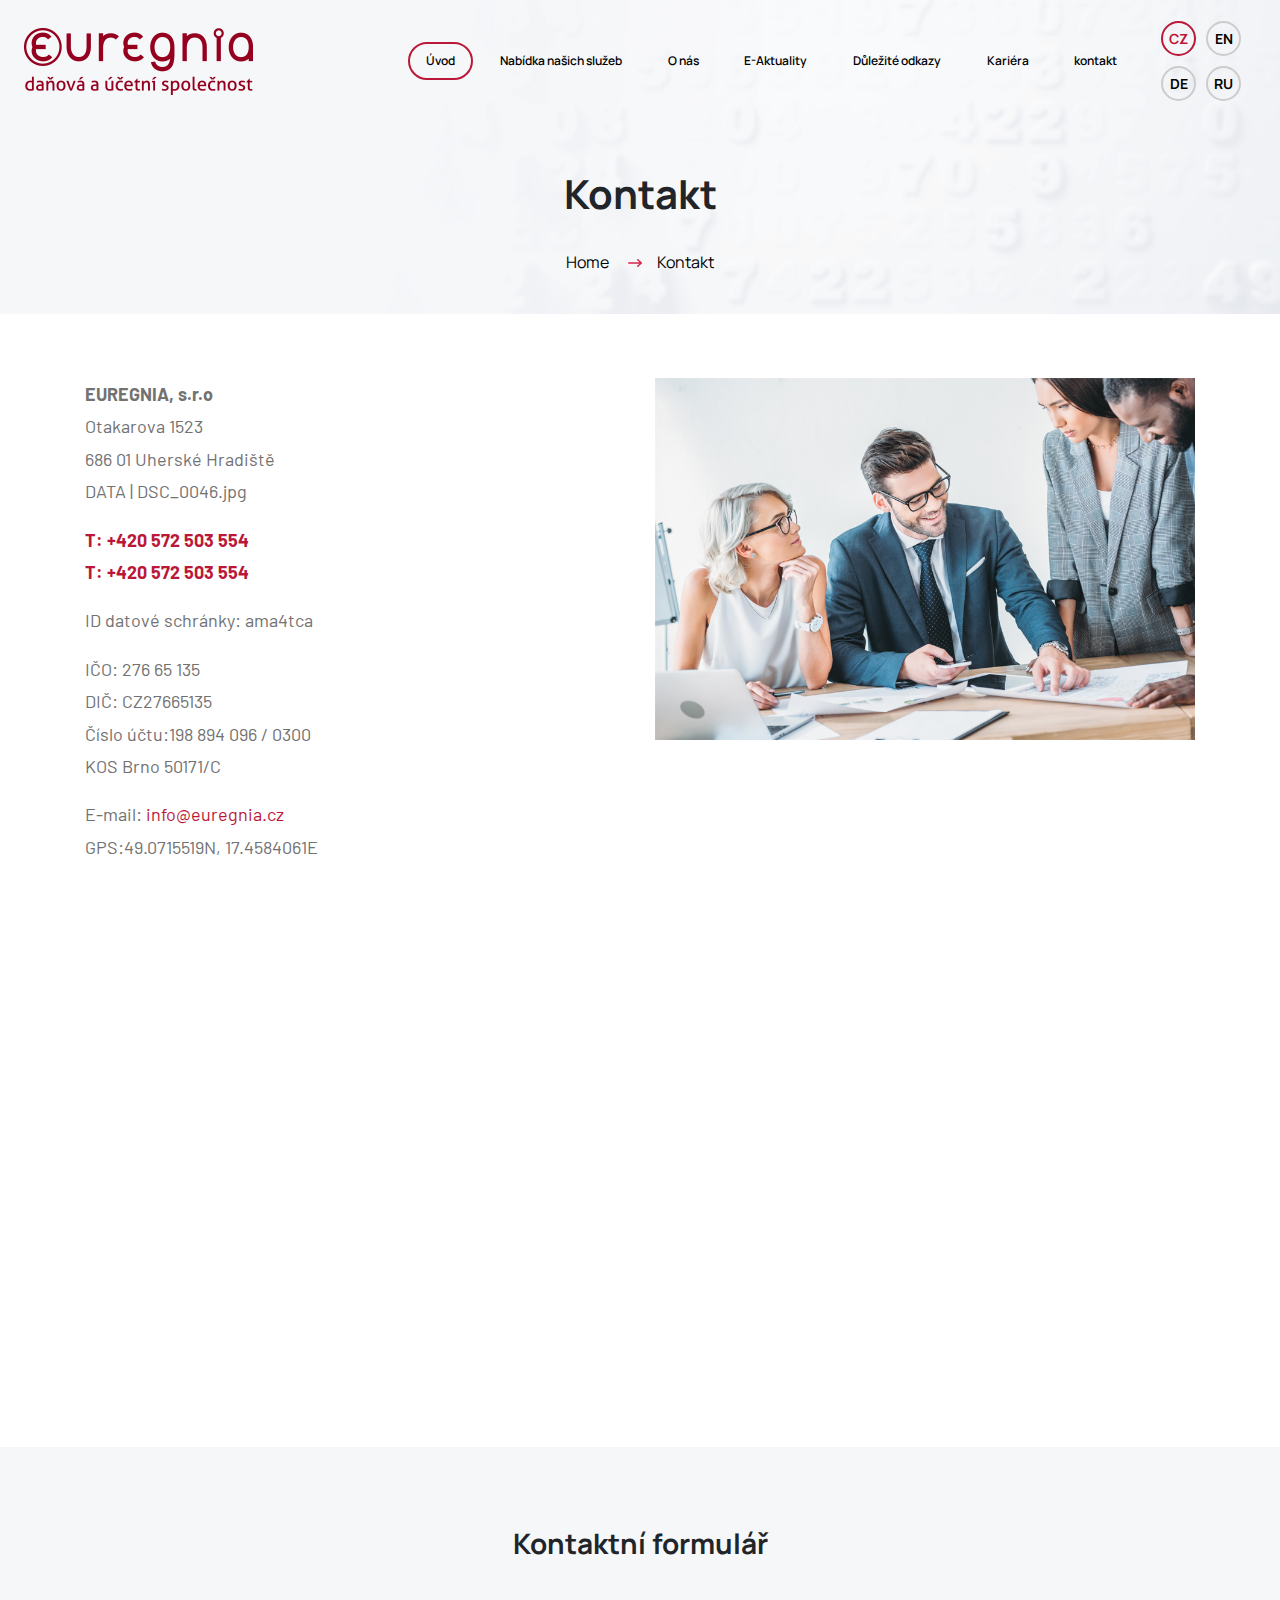
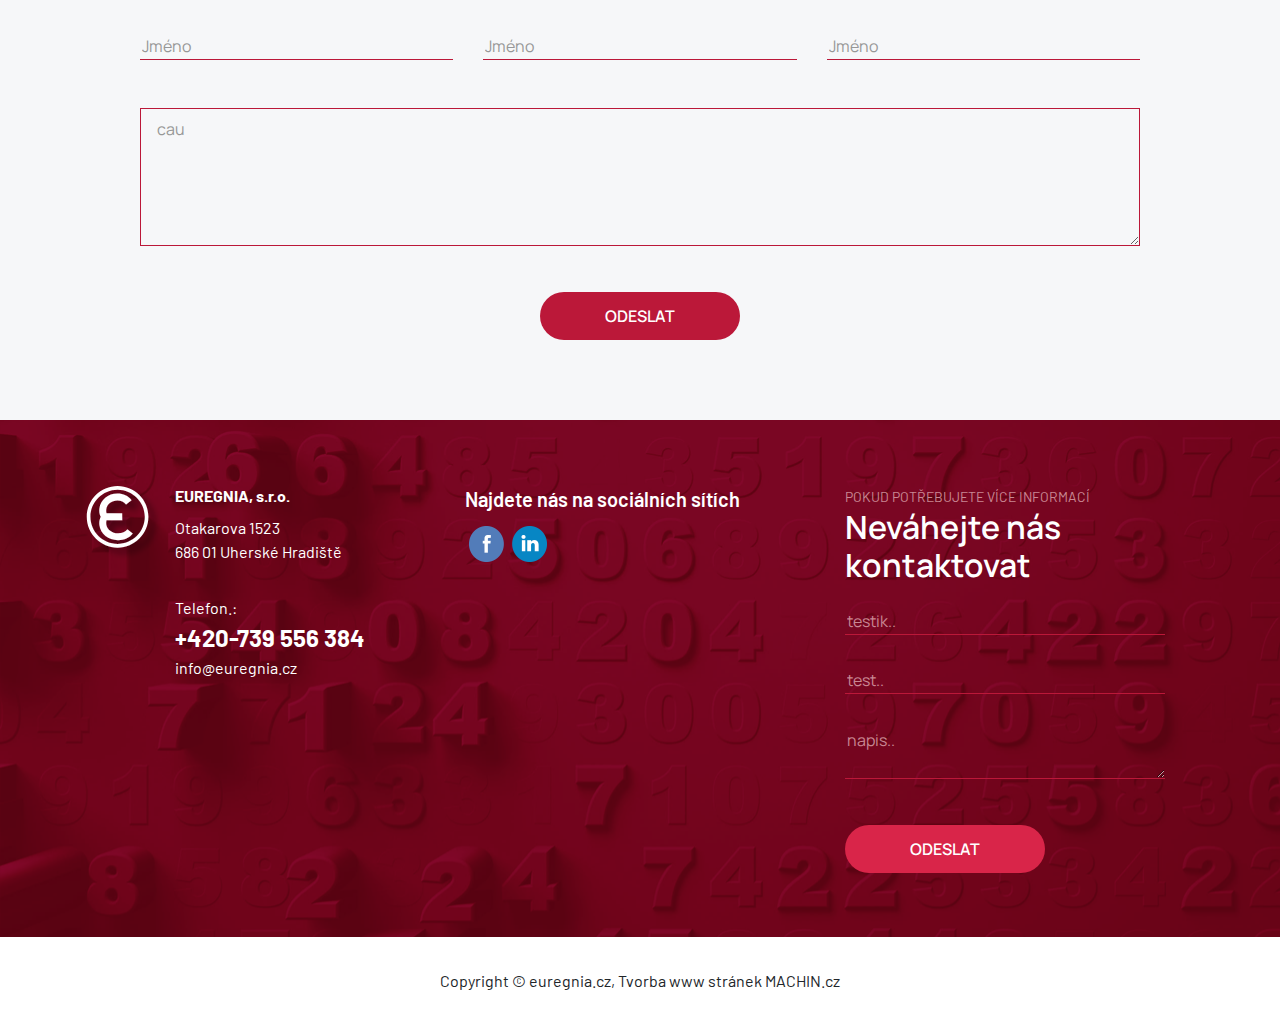
==== commit db252780: "Fix/Contact" ====
--- a/contact.html
+++ b/contact.html
@@ -84,7 +84,7 @@
 		</header>
 		<div class="sub-text">
 			<div class="container">
-				<h1>O nás</h1>
+				<h1>Kontakt</h1>
 				<div class="bread">
 					<ul>
 						<li>
@@ -93,7 +93,7 @@
 							</a>
 						</li>
 						<li>
-							O nás
+							Kontakt
 						</li>
 					</ul>
 				</div>
@@ -104,84 +104,47 @@
 		<div class="container">
 			<div class="row">
 				<div class="col-lg-6">
-					<p>Lorem ipsum dolor sit amet, consectetur adipisicing elit, sed do eiusmod tempor incididunt ut labore et dolore magna aliqua. Ut enim ad minim veniam, quis nostrud exercitation ullamco laboris nisi ut aliquip ex ea commodo consequat. Duis aute irure dolor in reprehenderit in voluptate velit esse cillum dolore eu fugiat nulla pariatur. Excepteur sint occaecat cupidatat non proident, sunt in culpa qui officia deserunt mollit anim id est laborum. 
-						Sed ut perspiciatis unde omnis iste natus error sit voluptatem accusantium doloremque laudantium, totam rem aperiam, eaque ipsa quae ab illo inventore veritatis et quasi architecto beatae vitae dicta sunt explicabo. 
-						
-						Nemo enim ipsam voluptatem quia voluptas sit aspernatur aut odit aut fugit, sed quia consequuntur magni dolores eos qui ratione voluptatem sequi nesciunt. 
-						</p>
-						<p>
-						Neque porro quisquam est, qui dolorem ipsum quia dolor sit amet, consectetur, adipisci velit, sed quia non numquam eius modi tempora incidunt ut labore et dolore magnam aliquam quaerat voluptatem.</p>
+					<p>
+						<b>EUREGNIA, s.r.o</b>
+						<br>
+						Otakarova 1523
+						<br>
+						686 01 Uherské Hradiště
+						<br>
+						DATA | DSC_0046.jpg
+					</p>
+					<p>
+						<a href=""><b>T: +420 572 503 554</b></a>
+						<br>
+						<a href=""><b>T: +420 572 503 554</b></a>
+					</p>
+					<p>
+						ID datové schránky: ama4tca
+					</p>
+					<p>
+						IČO: 276 65 135
+						<br>
+						DIČ: CZ27665135
+						<br>
+						Číslo účtu:198 894 096 / 0300
+						<br>
+						KOS Brno 50171/C
+					</p>
+					<p>
+						E-mail: <a href="">info@euregnia.cz</a>
+						<br>
+						GPS:49.0715519N, 17.4584061E
+					</p>
 				</div>
 				<div class="col-lg-6">
 					<img src="images/pilars.png" alt="Pilars" />
 				</div>
 			</div>
-			<br>
-			<br>
-			<br>
-			<h2>Lorem ipsum dolor sit amet, consectetur adipiscing elit /h2/</h2>
-			<br>
-			<div class="row">
-				<div class="col-lg-6">
-					<p>Fusce commodo, tortor a porta vehicula, mauris diam pellentesque est, non elementum turpis erat ac ipsum. Curabitur fringilla et nunc id imperdiet. Pellentesque habitant morbi tristique senectus et netus et malesuada fames ac turpis egestas. Nullam nec pulvinar urna. Mauris lobortis enim non nisl aliquet egestas. Morbi erat magna, volutpat ut rhoncus nec, euismod non magna. Nullam facilisis varius orci. Nunc consectetur leo et tempus dapibus. 
-						</p><p>
-						Praesent ullamcorper velit sit amet justo suscipit iaculis. Vestibulum mollis libero id quam tristique ultrices. Etiam hendrerit interdum nibh sed molestie. Cras eget erat luctus, mollis nunc sed, malesuada massa. Praesent nec interdum nisi.</p>
-				</div>
-				<div class="col-lg-6">
-					<p>Fusce commodo, tortor a porta vehicula, mauris diam pellentesque est, non elementum turpis erat ac ipsum. Curabitur fringilla et nunc id imperdiet. Pellentesque habitant morbi tristique senectus et netus et malesuada fames ac turpis egestas. Nullam nec pulvinar urna. Mauris lobortis enim non nisl aliquet egestas. Morbi erat magna, volutpat ut rhoncus nec, euismod non magna. Nullam facilisis varius orci. Nunc consectetur leo et tempus dapibus. 
-					</p><p>
-					Praesent ullamcorper velit sit amet justo suscipit iaculis. Vestibulum mollis libero id quam tristique ultrices. Etiam hendrerit interdum nibh sed molestie. Cras eget erat luctus, mollis nunc sed, malesuada massa. Praesent nec interdum nisi.</p>
-				</div>
-			</div>
-			<br>
-			<br>
-			<h3>Lorem ipsum dolor sit amet, consectetur adipiscing elit</h3>
-			<br>
-			<br>
-			<div  class="table-responsive">
-				<table>
-					<thead>
-						<tr>
-							<td>Lorem ipsum dolor sit amet</td>
-							<td>Lorem ipsum dolor sit amet</td>
-							<td>Lorem ipsum dolor sit amet</td>
-							<td>Lorem ipsum dolor sit amet</td>
-							<td>Lorem ipsum dolor sit amet</td>
-						</tr>
-					</thead>
-					<tbody>
-							<tr>
-								<td>Lorem ipsum dolor sit amet</td>
-								<td>Lorem ipsum dolor sit amet</td>
-								<td>Lorem ipsum dolor sit amet</td>
-								<td>Lorem ipsum dolor sit amet</td>
-								<td>Lorem ipsum dolor sit amet</td>
-							</tr>
-							<tr>
-								<td>Lorem ipsum dolor sit amet</td>
-								<td>Lorem ipsum dolor sit amet</td>
-								<td>Lorem ipsum dolor sit amet</td>
-								<td>Lorem ipsum dolor sit amet</td>
-								<td>Lorem ipsum dolor sit amet</td>
-							</tr>
-							<tr>
-								<td>Lorem ipsum dolor sit amet</td>
-								<td>Lorem ipsum dolor sit amet</td>
-								<td>Lorem ipsum dolor sit amet</td>
-								<td>Lorem ipsum dolor sit amet</td>
-								<td>Lorem ipsum dolor sit amet</td>
-							</tr>
-							<tr>
-								<td>Lorem ipsum dolor sit amet</td>
-								<td>Lorem ipsum dolor sit amet</td>
-								<td>Lorem ipsum dolor sit amet</td>
-								<td>Lorem ipsum dolor sit amet</td>
-								<td>Lorem ipsum dolor sit amet</td>
-							</tr>
-					</tbody>
-				</table>
-			</div>
-		</div>
+			
+		</div>
+	</div>
+	<div id="map">
+		<iframe src="https://www.google.com/maps/embed?pb=!1m18!1m12!1m3!1d5119.43460611242!2d14.434485728769824!3d50.09157950093709!2m3!1f0!2f0!3f0!3m2!1i1024!2i768!4f13.1!3m3!1m2!1s0x470b94be74122137%3A0x5b88d8a116341fd4!2sFlorenc%2C%20Praha%208!5e0!3m2!1scs!2scz!4v1624689817313!5m2!1scs!2scz" width="600" height="450" style="border:0;" allowfullscreen="" loading="lazy"></iframe>
 	</div>
 	<div class="grey-bg">
 		<div class="container">
--- a/style/style.css
+++ b/style/style.css
@@ -464,6 +464,18 @@
 	}
 }
 
+#map {
+	padding-top: 3rem;
+}
+iframe {
+	max-width: 100%;
+	width: 100%;
+}
+#map iframe {
+	margin: 0;
+	padding: 0;
+}
+
 @media (max-width: 768px) { 
 	.news-content {
 		flex-direction: column;
